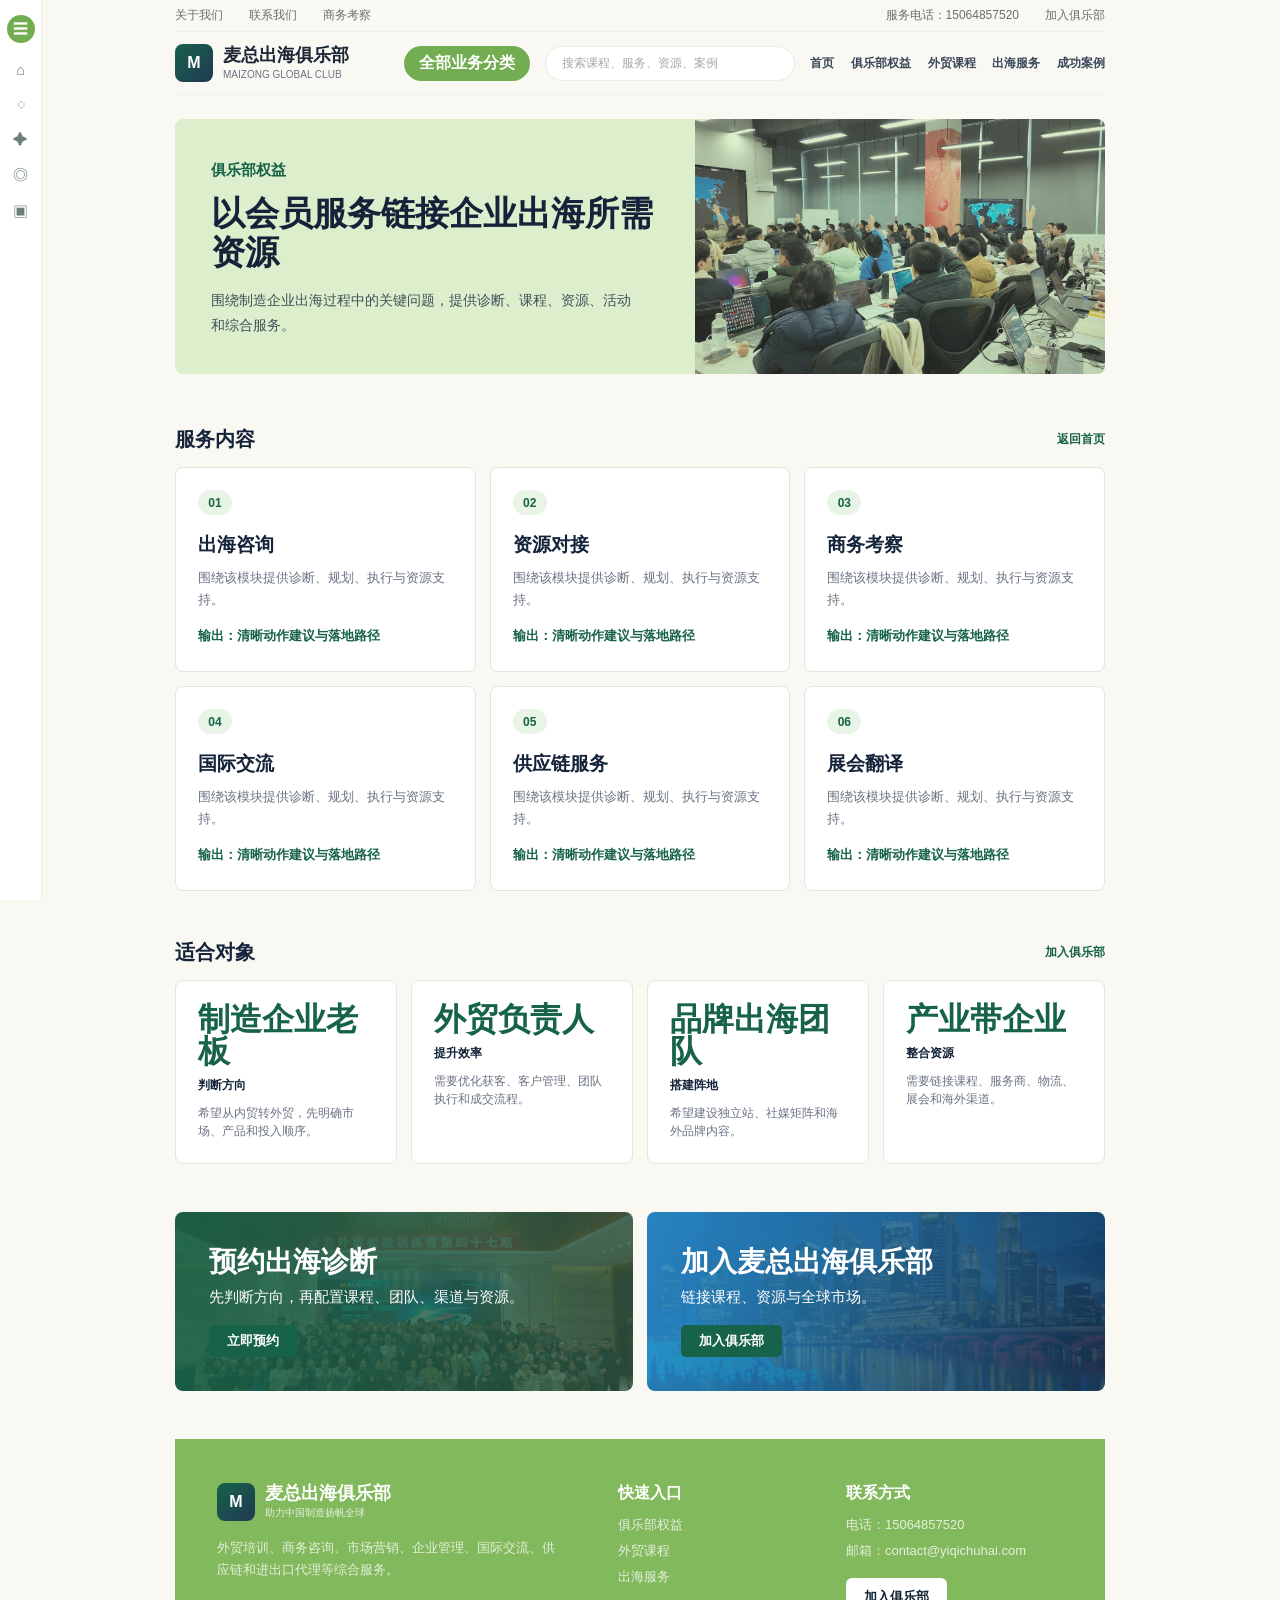
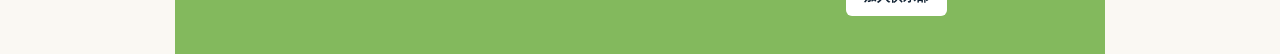
==== detail.html @ 3a433519 "Link highlighted homepage sections" ====
<!doctype html>
<html lang="zh-CN">
  <head>
    <meta charset="utf-8" />
    <meta name="viewport" content="width=device-width, initial-scale=1" />
    <title>业务详情｜麦总出海俱乐部</title>
    <link rel="stylesheet" href="mockup.css" />
  </head>
  <body>
    <aside class="side-rail" aria-hidden="true">
      <div class="menu-dot">☰</div>
      <span>⌂</span>
      <span>◌</span>
      <span>✦</span>
      <span>◎</span>
      <span>▣</span>
    </aside>

    <header class="top">
      <div class="top-line">
        <a href="detail.html?page=about">关于我们</a>
        <a href="detail.html?page=contact">联系我们</a>
        <a href="detail.html?page=business-trip">商务考察</a>
        <span class="push">服务电话：15064857520</span>
        <a href="detail.html?page=join">加入俱乐部</a>
      </div>
      <div class="nav">
        <a class="logo" href="index.html">
          <div class="logo-mark">M</div>
          <div>
            <strong>麦总出海俱乐部</strong>
            <small>MAIZONG GLOBAL CLUB</small>
          </div>
        </a>
        <a class="category-button" href="services.html">全部业务分类</a>
        <div class="search">搜索课程、服务、资源、案例</div>
        <nav>
          <a href="index.html">首页</a>
          <a href="detail.html?page=club">俱乐部权益</a>
          <a href="detail.html?page=course">外贸课程</a>
          <a href="services.html">出海服务</a>
          <a href="detail.html?page=cases">成功案例</a>
        </nav>
      </div>
    </header>

    <main>
      <section class="service-hero">
        <div>
          <p id="detail-kicker">业务详情</p>
          <h1 id="detail-title">麦总出海俱乐部服务详情</h1>
          <span id="detail-summary">围绕企业出海的课程、服务、资源和落地路径，提供可执行的一站式解决方案。</span>
        </div>
        <img id="detail-image" src="assets/web/global-data.jpg" alt="业务详情" />
      </section>

      <section class="panel service-directory">
        <div class="section-title">
          <h2>服务内容</h2>
          <a href="index.html">返回首页</a>
        </div>
        <div class="directory-grid" id="detail-grid"></div>
      </section>

      <section class="panel shelf">
        <div class="section-title">
          <h2>适合对象</h2>
          <a href="detail.html?page=join">加入俱乐部</a>
        </div>
        <div class="metrics" id="detail-audience"></div>
      </section>

      <section class="banner-pair">
        <article>
          <h2>预约出海诊断</h2>
          <p>先判断方向，再配置课程、团队、渠道与资源。</p>
          <span>立即预约</span>
        </article>
        <article>
          <h2>加入麦总出海俱乐部</h2>
          <p>链接课程、资源与全球市场。</p>
          <span>加入俱乐部</span>
        </article>
      </section>
    </main>

    <footer>
      <div class="footer-main">
        <div class="logo light">
          <div class="logo-mark">M</div>
          <div>
            <strong>麦总出海俱乐部</strong>
            <small>助力中国制造扬帆全球</small>
          </div>
        </div>
        <p>外贸培训、商务咨询、市场营销、企业管理、国际交流、供应链和进出口代理等综合服务。</p>
      </div>
      <div>
        <b>快速入口</b>
        <a href="detail.html?page=club">俱乐部权益</a>
        <a href="detail.html?page=course">外贸课程</a>
        <a href="services.html">出海服务</a>
      </div>
      <div>
        <b>联系方式</b>
        <a>电话：15064857520</a>
        <a>邮箱：contact@yiqichuhai.com</a>
        <a class="join" href="detail.html?page=join">加入俱乐部</a>
      </div>
    </footer>

    <script>
      const pageData = {
        about: {
          kicker: "关于我们",
          title: "外贸培训 + 产业服务 + 创业孵化的数字外贸综合服务平台",
          summary: "麦总领航有限公司围绕外贸培训、产业服务与创业孵化，构建培训中心、营销中心、数据中心与资源整合于一体的一站式解决方案。",
          image: "assets/web/course-group.jpg",
          items: ["平台定位：数字外贸综合服务平台", "核心使命：助力中国制造走向全球", "服务体系：课程、营销、数据、资源整合", "发展方向：打造相融共生的外贸生态圈", "能力沉淀：外贸课程与综合服务并行", "合作网络：链接制造商、创业者与产业资源"]
        },
        contact: {
          kicker: "联系我们",
          title: "预约咨询，获取出海诊断与俱乐部服务方案",
          summary: "可通过电话或邮箱联系麦总出海俱乐部，说明企业产品、目标市场和当前外贸阶段。",
          image: "assets/web/consulting.jpg",
          items: ["电话：15064857520", "邮箱：contact@yiqichuhai.com", "咨询内容：课程报名、出海诊断、资源对接", "适合对象：制造企业老板、外贸负责人", "沟通重点：产品、团队、市场、获客路径", "下一步：安排初步需求诊断"]
        },
        "business-trip": {
          kicker: "商务考察",
          title: "组织商务考察活动，链接真实业务资源",
          summary: "围绕企业出海、展会、渠道和资源对接，组织商务考察与国际交流活动。",
          image: "assets/web/city.jpg",
          items: ["考察目标市场与行业机会", "对接展会、协会与平台资源", "安排翻译与商务陪同支持", "协助企业梳理合作机会", "沉淀市场信息与客户线索", "形成后续跟进计划"]
        },
        join: {
          kicker: "加入俱乐部",
          title: "加入麦总出海俱乐部，链接课程、资源与全球市场",
          summary: "会员以服务权益为主，可获得出海诊断、课程学习、资源对接、活动参与和综合服务支持。",
          image: "assets/web/hero-training.jpg",
          items: ["出海战略诊断", "外贸课程学习", "资源与服务商对接", "商务考察与国际交流", "供应链与履约支持", "展会、翻译与营销支持"]
        },
        club: {
          kicker: "俱乐部权益",
          title: "以会员服务链接企业出海所需资源",
          summary: "围绕制造企业出海过程中的关键问题，提供诊断、课程、资源、活动和综合服务。",
          image: "assets/web/classroom.jpg",
          items: ["出海咨询", "资源对接", "商务考察", "国际交流", "供应链服务", "展会翻译"]
        },
        course: {
          kicker: "外贸课程",
          title: "从老板战略到高管陪跑的外贸实战课程",
          summary: "课程覆盖市场调研、客户定位、数字化获客、社媒平台实操、单证合规、风险防范与团队管理。",
          image: "assets/web/course-group.jpg",
          items: ["3天2夜老板战略课", "28天外贸高管陪跑课", "客户开发实操", "SEO与GEO优化", "社媒投流与运营", "外贸团队管理"]
        },
        cases: {
          kicker: "成功案例",
          title: "以课程赋能和综合服务推动企业出海落地",
          summary: "累计服务近5000家企业，举办76期线下训练营，形成课程、服务和合资公司共建的实践模型。",
          image: "assets/web/hero-training.jpg",
          items: ["76期线下训练营", "近5000家服务企业", "5家合资公司", "百校联盟产教合作", "多平台内容矩阵", "上市公司出海孵化服务"]
        },
        "boss-course": {
          kicker: "3天2夜老板课",
          title: "帮助老板快速建立外贸战略全局",
          summary: "专为制造企业决策者设计，聚焦外贸战略、市场定位、获客路径和团队搭建。",
          image: "assets/web/hero-training.jpg",
          items: ["外贸全体系建立", "市场调研与客户开发", "Google SEO与独立站", "社媒投流与获客", "外贸财税与风险", "团队搭建与KPI"]
        },
        "manager-course": {
          kicker: "28天陪跑",
          title: "高管陪跑，把外贸动作真正落到执行",
          summary: "从策略到执行的全流程实战训练，配合真实资源和管家式辅导。",
          image: "assets/web/course-group.jpg",
          items: ["124节实操课程", "85节社媒课程", "27节个人提升课", "真实账号演练", "一对一辅导", "销售训练与复盘"]
        },
        "resource-match": {
          kicker: "资源对接",
          title: "对接平台、人才、服务商与业务资源",
          summary: "帮助企业快速补齐出海所需的关键资源，降低试错成本。",
          image: "assets/web/classroom.jpg",
          items: ["平台资源", "外贸人才", "服务商链接", "展会与活动", "翻译支持", "商旅配套"]
        },
        "brand-global": {
          kicker: "品牌出海",
          title: "DTC品牌出海全案服务",
          summary: "从品牌定位到独立站运营、社媒矩阵与广告投放，形成海外品牌增长路径。",
          image: "assets/web/global-data.jpg",
          items: ["品牌定位", "视觉设计", "包装与物料", "独立站运营", "SEO优化", "社媒营销"]
        },
        "digital-acquisition": {
          kicker: "数字化获客",
          title: "用数据、独立站与平台工具建立海外获客渠道",
          summary: "围绕搜索、社媒、平台和客户数据，帮助企业建立可持续的询盘来源。",
          image: "assets/web/global-data.jpg",
          items: ["关键词库搭建", "Google主动搜索", "独立站SEO", "社媒矩阵", "海关数据", "CRM客户管理"]
        },
        "social-matrix": {
          kicker: "社媒矩阵推广",
          title: "构建Facebook、TikTok、LinkedIn等海外内容矩阵",
          summary: "通过内容发布、账号运营、广告投放和询盘承接，提升海外曝光与转化。",
          image: "assets/web/dark-world.jpg",
          items: ["账号矩阵规划", "内容选题", "短视频与图文发布", "广告投放", "询盘承接", "数据复盘"]
        },
        "warehouse-logistics": {
          kicker: "海外仓与物流",
          title: "打造稳定、高效、低成本的跨境履约体系",
          summary: "整合海运、空运、报关清关、海外仓和供应链协同资源。",
          image: "assets/web/dark-world.jpg",
          items: ["海运空运方案", "报关清关", "海外仓对接", "分拣配送", "供应链协同", "履约风险控制"]
        },
        "dtc-brand": {
          kicker: "DTC品牌出海",
          title: "从品牌定位到海外销售阵地搭建",
          summary: "适合希望从代工、内贸升级为海外自主品牌的企业。",
          image: "assets/web/city.jpg",
          items: ["品牌定位", "用户分析", "品牌故事", "VI系统", "产品包装", "宣传物料"]
        },
        "independent-social": {
          kicker: "独立站与社媒",
          title: "独立站承接流量，社媒矩阵扩大曝光",
          summary: "搭建官网、优化搜索，并通过海外社媒持续触达客户。",
          image: "assets/web/global-data.jpg",
          items: ["网站搭建", "SEO优化", "Google广告", "Facebook运营", "TikTok运营", "LinkedIn开发"]
        },
        "data-crm": {
          kicker: "数据与CRM系统",
          title: "用数据和系统提升客户开发与管理效率",
          summary: "以贸易数据、风险预警、客户分层和流程可视化支撑外贸团队管理。",
          image: "assets/web/global-data.jpg",
          items: ["贸易数据", "客户背调", "风险预警", "客户分层", "流程可视化", "定制数据报告"]
        },
        "joint-venture": {
          kicker: "合资公司共建",
          title: "与优质工厂共建厂贸一体外贸公司",
          summary: "平台提供资金、团队、体系、获客和品牌营销，企业提供产品与供应链。",
          image: "assets/web/course-group.jpg",
          items: ["共同出资", "外贸团队", "运营SOP", "获客渠道", "品牌营销", "风险共担利益共享"]
        },
        "consulting": {
          kicker: "出海咨询",
          title: "诊断企业出海现状，明确优先路径",
          summary: "围绕产品、市场、团队和资源，帮助企业找到更清晰的出海起点。",
          image: "assets/web/consulting.jpg",
          items: ["产品诊断", "市场判断", "团队配置", "渠道选择", "预算优先级", "阶段计划"]
        },
        "market-research": {
          kicker: "市场调研",
          title: "通过全球市场与客户数据支持决策",
          summary: "帮助企业判断目标国家、客户画像、竞争格局和进入机会。",
          image: "assets/web/global-data.jpg",
          items: ["市场容量", "客户画像", "竞品分析", "价格带判断", "渠道评估", "进入建议"]
        },
        "overseas-site": {
          kicker: "海外独立站",
          title: "搭建海外品牌官网与询盘承接阵地",
          summary: "从网站结构、内容、SEO到转化路径，建设企业海外线上阵地。",
          image: "assets/web/city.jpg",
          items: ["网站搭建", "页面规划", "产品内容", "SEO优化", "询盘表单", "数据分析"]
        },
        "ad-placement": {
          kicker: "广告投放",
          title: "Google与社媒广告投放，提升询盘转化",
          summary: "围绕关键词、受众、素材和落地页，建立可复盘的投放模型。",
          image: "assets/web/classroom.jpg",
          items: ["关键词规划", "广告账户", "素材测试", "落地页优化", "询盘跟进", "投放复盘"]
        },
        "import-export": {
          kicker: "进出口代理",
          title: "降低企业出海合规与流程门槛",
          summary: "提供进出口代理、财税、合规和基础流程支持。",
          image: "assets/web/course-group.jpg",
          items: ["进出口代理", "单证支持", "财税咨询", "合规流程", "物流协同", "风险提示"]
        }
      };

      const aliases = {
        "trade-course": "course",
        "seo-geo": "digital-acquisition",
        "full-process": "course",
        "customer-development": "digital-acquisition",
        "supply-chain": "warehouse-logistics",
        "translation": "business-trip",
        "international-exchange": "resource-match"
      };

      const key = new URLSearchParams(location.search).get("page") || "club";
      const data = pageData[aliases[key] || key] || pageData.club;
      document.title = `${data.kicker}｜麦总出海俱乐部`;
      document.getElementById("detail-kicker").textContent = data.kicker;
      document.getElementById("detail-title").textContent = data.title;
      document.getElementById("detail-summary").textContent = data.summary;
      document.getElementById("detail-image").src = data.image;
      document.getElementById("detail-image").alt = data.kicker;

      const grid = document.getElementById("detail-grid");
      grid.innerHTML = data.items.map((item, index) => `
        <article>
          <span>${String(index + 1).padStart(2, "0")}</span>
          <h3>${item.split("：")[0]}</h3>
          <p>${item.includes("：") ? item.split("：").slice(1).join("：") : "围绕该模块提供诊断、规划、执行与资源支持。"}</p>
          <b>输出：清晰动作建议与落地路径</b>
        </article>
      `).join("");

      const audience = document.getElementById("detail-audience");
      audience.innerHTML = [
        ["制造企业老板", "判断方向", "希望从内贸转外贸，先明确市场、产品和投入顺序。"],
        ["外贸负责人", "提升效率", "需要优化获客、客户管理、团队执行和成交流程。"],
        ["品牌出海团队", "搭建阵地", "希望建设独立站、社媒矩阵和海外品牌内容。"],
        ["产业带企业", "整合资源", "需要链接课程、服务商、物流、展会和海外渠道。"]
      ].map(item => `
        <article><strong>${item[0]}</strong><span>${item[1]}</span><p>${item[2]}</p></article>
      `).join("");
    </script>
  </body>
</html>
---- mockup.css ----
:root {
  --green: #73ad51;
  --deep: #176349;
  --navy: #142339;
  --text: #1c2635;
  --muted: #6b7483;
  --paper: #faf8f3;
  --line: #dfe8dc;
  --white: #fff;
  --gold: #d7a345;
  --blue: #45a8d9;
}

* {
  box-sizing: border-box;
}

body {
  margin: 0;
  color: var(--text);
  background: var(--paper);
  font-family: "Microsoft YaHei", "PingFang SC", Arial, sans-serif;
}

a {
  color: inherit;
  text-decoration: none;
}

.side-rail {
  position: fixed;
  left: 0;
  top: 0;
  width: 42px;
  height: 100vh;
  display: flex;
  flex-direction: column;
  align-items: center;
  gap: 18px;
  padding-top: 15px;
  color: #6b7f75;
  background: #fff;
  border-right: 1px solid #e9eee7;
  font-size: 15px;
  z-index: 5;
}

.menu-dot {
  display: grid;
  width: 28px;
  height: 28px;
  place-items: center;
  color: #fff;
  background: var(--green);
  border-radius: 50%;
  font-size: 15px;
}

.top,
main,
footer {
  width: 930px;
  margin: 0 auto;
}

.top-line {
  display: flex;
  gap: 26px;
  align-items: center;
  height: 31px;
  color: #66706f;
  font-size: 12px;
}

.top-line .push {
  margin-left: auto;
}

.nav {
  display: grid;
  grid-template-columns: 214px 126px 250px 1fr;
  gap: 15px;
  align-items: center;
  height: 64px;
  border-top: 1px solid #edf1eb;
  border-bottom: 1px solid #edf1eb;
}

.logo {
  display: flex;
  align-items: center;
  gap: 10px;
}

.logo-mark {
  display: grid;
  width: 38px;
  height: 38px;
  place-items: center;
  color: #fff;
  background: linear-gradient(135deg, var(--deep), #203854);
  border-radius: 8px;
  font-weight: 800;
}

.logo strong,
.logo small,
footer a,
footer b {
  display: block;
}

.logo strong {
  font-size: 18px;
  line-height: 1.08;
}

.logo small {
  margin-top: 3px;
  color: var(--muted);
  font-size: 10px;
}

.nav button,
.category-button {
  height: 35px;
  display: inline-flex;
  align-items: center;
  justify-content: center;
  border: 0;
  border-radius: 18px;
  color: #fff;
  background: var(--green);
  font-weight: 700;
  text-decoration: none;
}

.search {
  height: 35px;
  display: flex;
  align-items: center;
  padding: 0 16px;
  color: #a2a8ad;
  background: #fff;
  border: 1px solid #e7ece5;
  border-radius: 18px;
  font-size: 12px;
}

.nav nav {
  display: flex;
  justify-content: space-between;
  color: #394759;
  font-size: 12px;
  font-weight: 700;
}

.promo-row {
  display: grid;
  grid-template-columns: repeat(4, 1fr);
  gap: 16px;
  height: 88px;
  align-items: center;
}

.promo-row div,
.promo-row a {
  min-height: 58px;
  display: grid;
  align-content: center;
  padding-left: 70px;
  background: #fff;
  border-radius: 8px;
  box-shadow: 0 10px 26px rgba(20, 35, 57, 0.05);
  position: relative;
}

.promo-row div::before,
.promo-row a::before {
  content: "";
  position: absolute;
  left: 18px;
  top: 12px;
  width: 38px;
  height: 38px;
  border-radius: 50%;
  background: var(--green);
  opacity: 0.18;
}

.promo-row b,
.promo-row span {
  display: block;
}

.promo-row b {
  color: var(--navy);
  font-size: 13px;
}

.promo-row span {
  color: var(--muted);
  font-size: 11px;
}

.hero-grid {
  display: grid;
  grid-template-columns: 1.62fr 0.72fr 0.72fr;
  gap: 12px;
  height: 235px;
}

.hero-main,
.hero-small {
  overflow: hidden;
  border-radius: 8px;
  position: relative;
}

.hero-main {
  display: grid;
  grid-template-columns: 1fr 0.86fr;
  background: #dceecb;
}

.hero-main div {
  padding: 35px 0 0 34px;
  z-index: 1;
}

.hero-main p {
  margin: 0 0 14px;
  color: var(--deep);
  font-size: 15px;
  font-weight: 800;
}

.hero-main h1 {
  margin: 0;
  color: var(--navy);
  font-size: 38px;
  line-height: 1.08;
}

.hero-main span {
  display: block;
  margin-top: 14px;
  color: #41515a;
  font-size: 14px;
}

.hero-main a,
.hero-small a,
.banner-pair span,
.banner-pair a {
  display: inline-flex;
  align-items: center;
  justify-content: center;
  width: fit-content;
  min-height: 32px;
  margin-top: 18px;
  padding: 0 18px;
  color: #fff;
  background: var(--deep);
  border-radius: 5px;
  font-size: 13px;
  font-weight: 800;
}

.hero-main img {
  width: 100%;
  height: 100%;
  object-fit: cover;
  mix-blend-mode: multiply;
  opacity: 0.85;
}

.hero-small {
  padding: 28px 24px;
  color: #fff;
}

.hero-small span {
  font-size: 12px;
  font-weight: 800;
}

.hero-small h2 {
  margin: 15px 0 0;
  font-size: 24px;
  line-height: 1.2;
}

.hero-small.blue {
  background: linear-gradient(145deg, rgba(49, 139, 196, 0.88), rgba(26, 68, 112, 0.9)), url("assets/web/classroom.jpg") center / cover;
}

.hero-small.gold {
  background: linear-gradient(145deg, rgba(215, 163, 69, 0.9), rgba(96, 65, 25, 0.86)), url("assets/web/consulting.jpg") center / cover;
}

.benefit-strip {
  display: grid;
  grid-template-columns: repeat(5, 1fr);
  margin: 18px 0 52px;
  border: 1px solid var(--line);
  border-radius: 6px;
  overflow: hidden;
  background: #fff;
}

.benefit-strip span,
.benefit-strip a {
  display: grid;
  place-items: center;
  height: 34px;
  color: #435067;
  border-right: 1px solid var(--line);
  font-size: 12px;
  font-weight: 700;
}

.benefit-strip span:last-child,
.benefit-strip a:last-child {
  border-right: 0;
}

.panel {
  margin-bottom: 48px;
}

.section-title {
  display: flex;
  align-items: center;
  justify-content: space-between;
  margin-bottom: 14px;
}

.section-title h2 {
  margin: 0;
  color: var(--navy);
  font-size: 20px;
}

.section-title a {
  color: var(--deep);
  font-size: 12px;
  font-weight: 800;
}

.category-list {
  display: grid;
  grid-template-columns: repeat(6, 1fr);
  gap: 12px;
  padding: 12px;
  background: #fff;
  border: 1px solid var(--line);
  border-radius: 8px;
}

.category-list article {
  min-height: 116px;
  background: #fbfcfa;
  border-radius: 6px;
}

.category-list article > a {
  display: block;
  min-height: 116px;
  padding: 15px;
}

.category-list b,
.cards b {
  display: block;
  color: var(--navy);
  font-size: 15px;
  line-height: 1.28;
}

.category-list p,
.cards p,
.cards span,
.metrics p,
.metrics span {
  margin: 9px 0 0;
  color: var(--muted);
  font-size: 12px;
  line-height: 1.55;
}

.cards.six {
  display: grid;
  grid-template-columns: repeat(6, 1fr);
  gap: 12px;
}

.cards article {
  min-height: 236px;
  background: #fff;
  border: 1px solid #e9eee6;
  border-radius: 8px;
}

.cards article > a {
  display: block;
  min-height: 236px;
  padding: 12px;
}

.cards img {
  width: 100%;
  height: 92px;
  margin-bottom: 12px;
  border-radius: 6px;
  object-fit: cover;
}

.cards span {
  display: block;
  color: var(--deep);
  font-weight: 800;
}

.banner-pair {
  display: grid;
  grid-template-columns: 1fr 1fr;
  gap: 14px;
  margin: 0 0 48px;
}

.banner-pair article {
  min-height: 160px;
  padding: 34px;
  border-radius: 8px;
  color: #fff;
  overflow: hidden;
}

.banner-pair article:first-child {
  background: linear-gradient(105deg, rgba(23, 99, 73, 0.92), rgba(46, 87, 67, 0.78)), url("assets/web/course-group.jpg") center / cover;
}

.banner-pair article:last-child {
  background: linear-gradient(105deg, rgba(42, 142, 201, 0.9), rgba(17, 52, 82, 0.86)), url("assets/web/city.jpg") center / cover;
}

.banner-pair h2 {
  margin: 0;
  font-size: 28px;
  line-height: 1.16;
}

.banner-pair p {
  margin: 10px 0 0;
  font-size: 15px;
}

.metrics {
  display: grid;
  grid-template-columns: repeat(4, 1fr);
  gap: 14px;
}

.metrics article {
  min-height: 156px;
  padding: 22px;
  background: #fff;
  border: 1px solid var(--line);
  border-radius: 8px;
}

.metrics strong {
  display: block;
  color: var(--deep);
  font-size: 32px;
  line-height: 1;
}

.metrics span {
  display: block;
  color: var(--navy);
  font-weight: 800;
}

.about-block {
  display: grid;
  grid-template-columns: 1.1fr 0.9fr;
  gap: 24px;
  margin-bottom: 50px;
  padding: 30px;
  background: #fff;
  border: 1px solid var(--line);
  border-radius: 8px;
}

.about-block h2 {
  margin: 0 0 14px;
  color: var(--deep);
  font-size: 22px;
}

.about-block p {
  margin: 0 0 12px;
  color: #596575;
  font-size: 14px;
  line-height: 1.82;
}

.steps {
  display: grid;
  gap: 10px;
}

.steps span {
  display: flex;
  align-items: center;
  min-height: 48px;
  padding: 0 18px;
  color: var(--navy);
  background: #eef7ee;
  border-radius: 7px;
  font-weight: 800;
}

.service-hero {
  display: grid;
  grid-template-columns: 1.1fr 0.9fr;
  gap: 18px;
  min-height: 255px;
  margin: 24px 0 52px;
  overflow: hidden;
  background: #dceecb;
  border-radius: 8px;
}

.service-hero div {
  padding: 42px 0 0 36px;
}

.service-hero p {
  margin: 0 0 14px;
  color: var(--deep);
  font-size: 15px;
  font-weight: 800;
}

.service-hero h1 {
  margin: 0;
  color: var(--navy);
  font-size: 34px;
  line-height: 1.15;
}

.service-hero span {
  display: block;
  max-width: 420px;
  margin-top: 16px;
  color: #41515a;
  font-size: 14px;
  line-height: 1.8;
}

.service-hero img {
  width: 100%;
  height: 100%;
  object-fit: cover;
  mix-blend-mode: multiply;
  opacity: 0.88;
}

.directory-grid {
  display: grid;
  grid-template-columns: repeat(3, 1fr);
  gap: 14px;
}

.directory-grid article {
  min-height: 205px;
  padding: 22px;
  background: #fff;
  border: 1px solid var(--line);
  border-radius: 8px;
}

.directory-grid span {
  display: inline-flex;
  align-items: center;
  justify-content: center;
  width: 34px;
  height: 25px;
  color: var(--deep);
  background: #e8f5e6;
  border-radius: 16px;
  font-size: 12px;
  font-weight: 800;
}

.directory-grid h3 {
  margin: 18px 0 10px;
  color: var(--navy);
  font-size: 19px;
  line-height: 1.28;
}

.directory-grid p {
  margin: 0;
  color: var(--muted);
  font-size: 13px;
  line-height: 1.7;
}

.directory-grid b {
  display: block;
  margin-top: 14px;
  color: var(--deep);
  font-size: 13px;
  line-height: 1.5;
}

footer {
  display: grid;
  grid-template-columns: 1.6fr 0.8fr 1fr;
  gap: 54px;
  padding: 44px 42px 38px;
  color: rgba(255, 255, 255, 0.78);
  background: #83b95d;
}

footer .logo strong,
footer b {
  color: #fff;
}

footer .logo small,
footer p,
footer a {
  color: rgba(255, 255, 255, 0.78);
}

footer p {
  margin: 16px 0 0;
  font-size: 13px;
  line-height: 1.7;
}

footer b {
  margin-bottom: 12px;
}

footer a {
  margin-top: 8px;
  font-size: 13px;
}

footer .join {
  width: fit-content;
  margin-top: 18px;
  padding: 10px 18px;
  color: #123;
  background: #fff;
  border-radius: 6px;
  font-weight: 800;
}
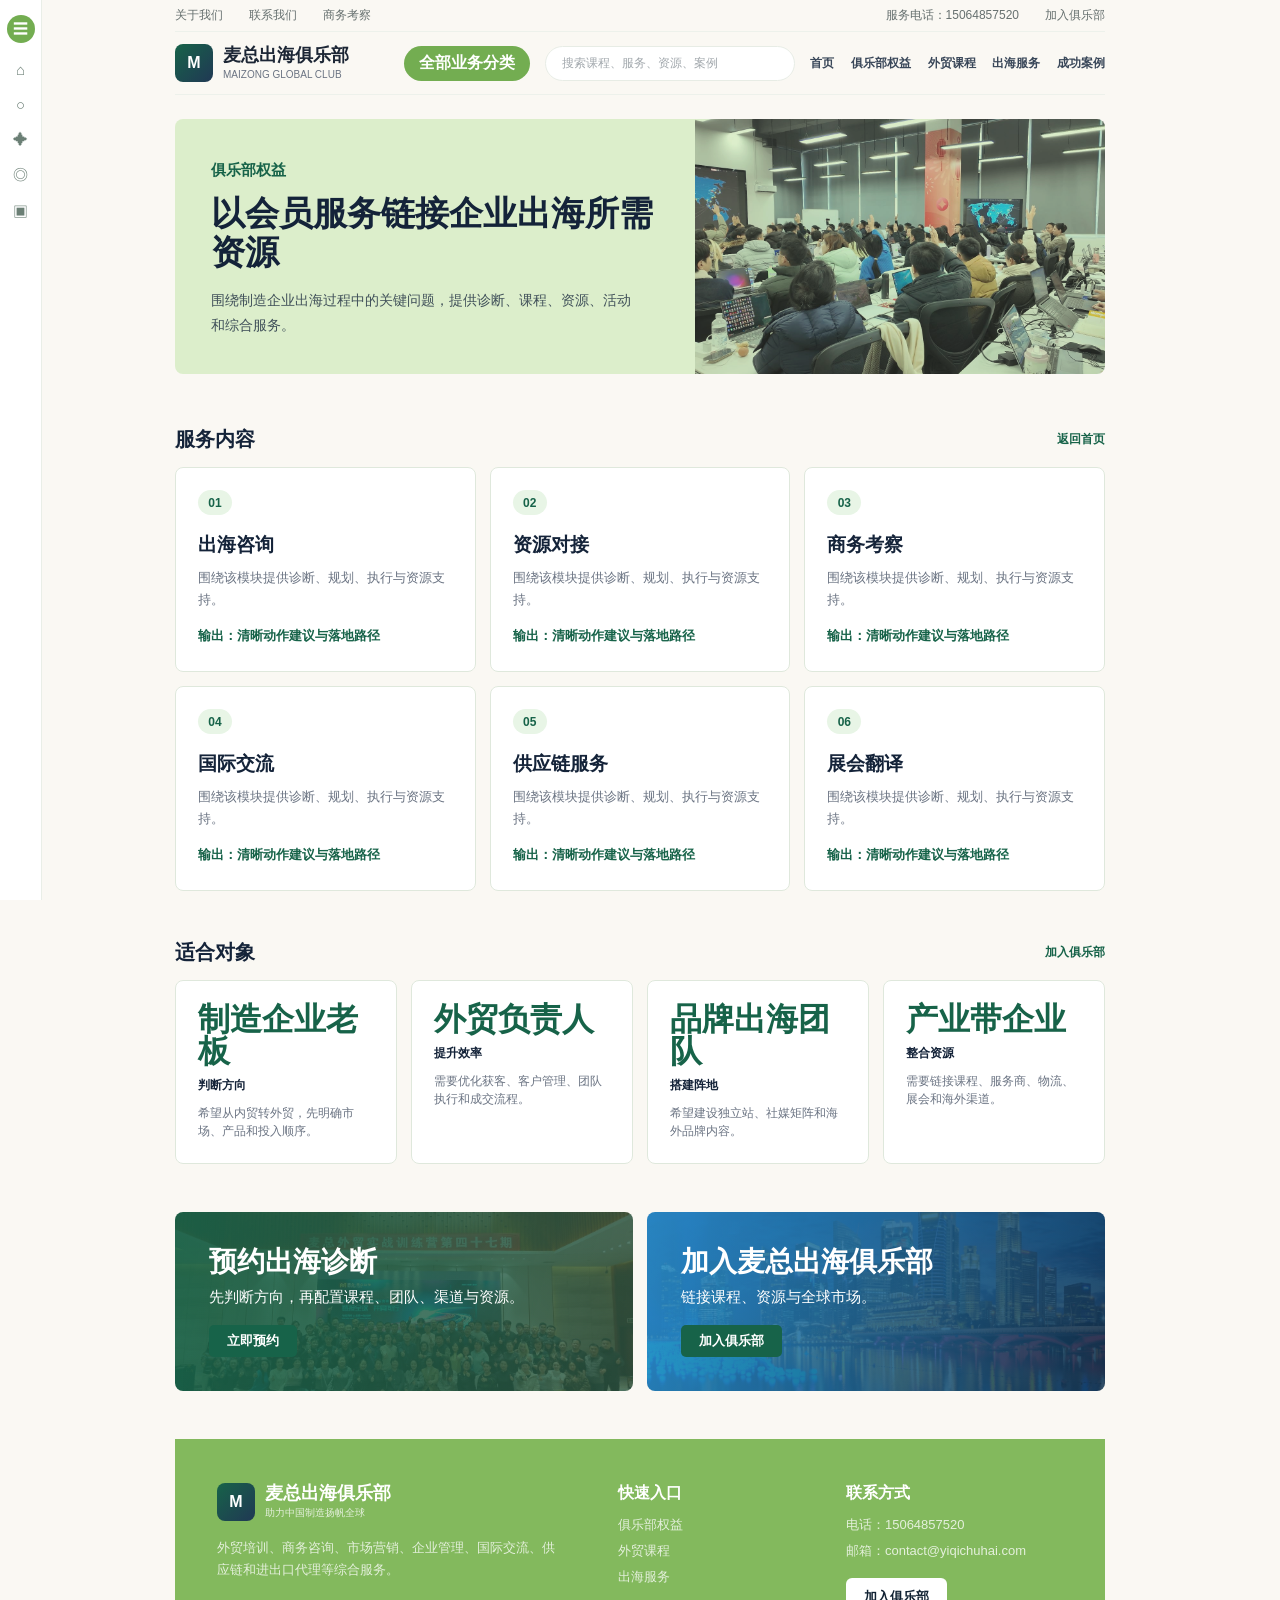
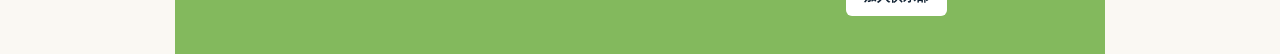
==== commit da3ac81a: "Add dedicated course detail pages" ====
--- a/detail.html
+++ b/detail.html
@@ -10,7 +10,7 @@
     <aside class="side-rail" aria-hidden="true">
       <div class="menu-dot">☰</div>
       <span>⌂</span>
-      <span>◌</span>
+      <span>○</span>
       <span>✦</span>
       <span>◎</span>
       <span>▣</span>
@@ -45,43 +45,7 @@
     </header>
 
     <main>
-      <section class="service-hero">
-        <div>
-          <p id="detail-kicker">业务详情</p>
-          <h1 id="detail-title">麦总出海俱乐部服务详情</h1>
-          <span id="detail-summary">围绕企业出海的课程、服务、资源和落地路径，提供可执行的一站式解决方案。</span>
-        </div>
-        <img id="detail-image" src="assets/web/global-data.jpg" alt="业务详情" />
-      </section>
-
-      <section class="panel service-directory">
-        <div class="section-title">
-          <h2>服务内容</h2>
-          <a href="index.html">返回首页</a>
-        </div>
-        <div class="directory-grid" id="detail-grid"></div>
-      </section>
-
-      <section class="panel shelf">
-        <div class="section-title">
-          <h2>适合对象</h2>
-          <a href="detail.html?page=join">加入俱乐部</a>
-        </div>
-        <div class="metrics" id="detail-audience"></div>
-      </section>
-
-      <section class="banner-pair">
-        <article>
-          <h2>预约出海诊断</h2>
-          <p>先判断方向，再配置课程、团队、渠道与资源。</p>
-          <span>立即预约</span>
-        </article>
-        <article>
-          <h2>加入麦总出海俱乐部</h2>
-          <p>链接课程、资源与全球市场。</p>
-          <span>加入俱乐部</span>
-        </article>
-      </section>
+      <div id="detail-root"></div>
     </main>
 
     <footer>
@@ -125,6 +89,34 @@
           image: "assets/web/consulting.jpg",
           items: ["电话：15064857520", "邮箱：contact@yiqichuhai.com", "咨询内容：课程报名、出海诊断、资源对接", "适合对象：制造企业老板、外贸负责人", "沟通重点：产品、团队、市场、获客路径", "下一步：安排初步需求诊断"]
         },
+        join: {
+          kicker: "加入俱乐部",
+          title: "加入麦总出海俱乐部，链接课程、资源与全球市场",
+          summary: "会员以服务权益为主，可获得出海诊断、课程学习、资源对接、活动参与和综合服务支持。",
+          image: "assets/web/hero-training.jpg",
+          items: ["出海战略诊断", "外贸课程学习", "资源与服务商对接", "商务考察与国际交流", "供应链与履约支持", "展会、翻译与营销支持"]
+        },
+        club: {
+          kicker: "俱乐部权益",
+          title: "以会员服务链接企业出海所需资源",
+          summary: "围绕制造企业出海过程中的关键问题，提供诊断、课程、资源、活动和综合服务。",
+          image: "assets/web/classroom.jpg",
+          items: ["出海咨询", "资源对接", "商务考察", "国际交流", "供应链服务", "展会翻译"]
+        },
+        course: {
+          kicker: "外贸课程",
+          title: "从老板战略到高管陪跑的外贸实战课程",
+          summary: "课程覆盖市场调研、客户定位、数字化获客、社媒平台实操、单证合规、风险防范与团队管理。",
+          image: "assets/web/course-group.jpg",
+          items: ["3天2夜老板战略课", "28天外贸高管陪跑课", "客户开发实操", "SEO与GEO优化", "社媒投流与运营", "外贸团队管理"]
+        },
+        cases: {
+          kicker: "成功案例",
+          title: "以课程赋能和综合服务推动企业出海落地",
+          summary: "累计服务近5000家企业，举办76期线下训练营，形成课程、服务和合资公司共建的实践模型。",
+          image: "assets/web/hero-training.jpg",
+          items: ["76期线下训练营", "近5000家服务企业", "5家合资公司", "百校联盟产教合作", "多平台内容矩阵", "上市公司出海孵化服务"]
+        },
         "business-trip": {
           kicker: "商务考察",
           title: "组织商务考察活动，链接真实业务资源",
@@ -132,48 +124,6 @@
           image: "assets/web/city.jpg",
           items: ["考察目标市场与行业机会", "对接展会、协会与平台资源", "安排翻译与商务陪同支持", "协助企业梳理合作机会", "沉淀市场信息与客户线索", "形成后续跟进计划"]
         },
-        join: {
-          kicker: "加入俱乐部",
-          title: "加入麦总出海俱乐部，链接课程、资源与全球市场",
-          summary: "会员以服务权益为主，可获得出海诊断、课程学习、资源对接、活动参与和综合服务支持。",
-          image: "assets/web/hero-training.jpg",
-          items: ["出海战略诊断", "外贸课程学习", "资源与服务商对接", "商务考察与国际交流", "供应链与履约支持", "展会、翻译与营销支持"]
-        },
-        club: {
-          kicker: "俱乐部权益",
-          title: "以会员服务链接企业出海所需资源",
-          summary: "围绕制造企业出海过程中的关键问题，提供诊断、课程、资源、活动和综合服务。",
-          image: "assets/web/classroom.jpg",
-          items: ["出海咨询", "资源对接", "商务考察", "国际交流", "供应链服务", "展会翻译"]
-        },
-        course: {
-          kicker: "外贸课程",
-          title: "从老板战略到高管陪跑的外贸实战课程",
-          summary: "课程覆盖市场调研、客户定位、数字化获客、社媒平台实操、单证合规、风险防范与团队管理。",
-          image: "assets/web/course-group.jpg",
-          items: ["3天2夜老板战略课", "28天外贸高管陪跑课", "客户开发实操", "SEO与GEO优化", "社媒投流与运营", "外贸团队管理"]
-        },
-        cases: {
-          kicker: "成功案例",
-          title: "以课程赋能和综合服务推动企业出海落地",
-          summary: "累计服务近5000家企业，举办76期线下训练营，形成课程、服务和合资公司共建的实践模型。",
-          image: "assets/web/hero-training.jpg",
-          items: ["76期线下训练营", "近5000家服务企业", "5家合资公司", "百校联盟产教合作", "多平台内容矩阵", "上市公司出海孵化服务"]
-        },
-        "boss-course": {
-          kicker: "3天2夜老板课",
-          title: "帮助老板快速建立外贸战略全局",
-          summary: "专为制造企业决策者设计，聚焦外贸战略、市场定位、获客路径和团队搭建。",
-          image: "assets/web/hero-training.jpg",
-          items: ["外贸全体系建立", "市场调研与客户开发", "Google SEO与独立站", "社媒投流与获客", "外贸财税与风险", "团队搭建与KPI"]
-        },
-        "manager-course": {
-          kicker: "28天陪跑",
-          title: "高管陪跑，把外贸动作真正落到执行",
-          summary: "从策略到执行的全流程实战训练，配合真实资源和管家式辅导。",
-          image: "assets/web/course-group.jpg",
-          items: ["124节实操课程", "85节社媒课程", "27节个人提升课", "真实账号演练", "一对一辅导", "销售训练与复盘"]
-        },
         "resource-match": {
           kicker: "资源对接",
           title: "对接平台、人才、服务商与业务资源",
@@ -237,7 +187,7 @@
           image: "assets/web/course-group.jpg",
           items: ["共同出资", "外贸团队", "运营SOP", "获客渠道", "品牌营销", "风险共担利益共享"]
         },
-        "consulting": {
+        consulting: {
           kicker: "出海咨询",
           title: "诊断企业出海现状，明确优先路径",
           summary: "围绕产品、市场、团队和资源，帮助企业找到更清晰的出海起点。",
@@ -271,6 +221,101 @@
           summary: "提供进出口代理、财税、合规和基础流程支持。",
           image: "assets/web/course-group.jpg",
           items: ["进出口代理", "单证支持", "财税咨询", "合规流程", "物流协同", "风险提示"]
+        }
+      };
+
+      const coursePages = {
+        "boss-course": {
+          theme: "green",
+          kicker: "3天2夜老板战略课",
+          title: "3天建立外贸战略、获客路径与团队落地方案",
+          summary: "专为制造企业老板设计，围绕外贸全体系、数字化获客、财税合规和团队管理，帮助企业完成从认知到行动的外贸起步规划。",
+          image: "assets/web/hero-training.jpg",
+          primaryAction: "预约课程",
+          stagesTitle: "三天课程安排",
+          stages: [
+            {
+              tag: "第一天 4月10日",
+              title: "外贸全体系建立",
+              blocks: [
+                ["上午 9:00-13:00", "外贸快速入门、内贸转外贸思维导入；工贸一体与纯贸易公司优劣分析；国外海关数据与海关数据实操；报关和物流；结算与单证交付。"],
+                ["下午 14:00-18:00", "市场调研与客户开发；处理询盘与报价策略；合同签订中的注意事项；行业及客户背调方法详解。"],
+                ["晚上 19:00-22:00", "关键词获取与关键词库建立；VPN科学上网；外贸实用软件、主流翻译软件安装。"]
+              ]
+            },
+            {
+              tag: "第二天 4月11日",
+              title: "数字化获客与社媒实操",
+              blocks: [
+                ["上午 9:00-12:00", "公司官网搭建步骤与注意事项；关键词SEO；SEO对获客的重要性；GEO生成式引擎优化对新外贸的影响；领英与Facebook设置；ChatGPT注册使用。"],
+                ["下午 13:00-18:00", "2025全球线上采购趋势报告；平台与独立站对比；独立站常见坑及避坑指南；重新认识谷歌广告；关键词库搭建实操；Yandex俄罗斯搜索流量补充；社媒投流与Facebook、LinkedIn操作。"],
+                ["晚上 19:00-21:00", "各大外贸获客平台实操；Google主动搜索；海关数据；各类平台自动提取客户信息插件安装。"]
+              ]
+            },
+            {
+              tag: "第三天 4月12日",
+              title: "团队管理与落地计划",
+              blocks: [
+                ["上午 8:30-11:45", "TikTok全球市场分析；TikTok B端询盘获取方法；TikTok专用软件安装及基础设置；爆款案例分析与快速涨粉秘诀；外贸企业监管部门；进出口退税；外贸财税基础；境外公司开户及财税合规。"],
+                ["下午 13:00-17:30", "货代与贸易公司/工厂沟通细节；外贸人员招聘及KPI制定；外贸业务人员工作安排；从1个人到小团队的搭建逻辑；外贸营销素材准备及0-1起步计划；课程总结。"]
+              ]
+            }
+          ],
+          gains: ["建立外贸战略地图", "掌握海关数据与客户背调", "理解独立站 / SEO / Google广告获客", "明确招聘、KPI与团队管理方式", "形成企业外贸0-1起步计划", "知道财税、货代、合规关键节点"],
+          audience: ["制造企业老板", "内贸转外贸企业", "想搭建自营外贸团队的工厂", "需要明确海外获客路径的决策者"],
+          ctaTitle: "预约3天2夜老板战略课",
+          ctaText: "先搭建老板的外贸战略认知，再确定产品、市场、渠道、团队和投入节奏。"
+        },
+        "manager-course": {
+          theme: "blue",
+          kicker: "28天外贸高管陪跑课",
+          title: "28天任务制陪跑，把外贸动作真正执行到位",
+          summary: "面向外贸负责人和核心执行团队，用阶段任务、真实账号、工具配置、老师反馈和复盘机制，把老板战略拆成每天可执行的外贸动作。",
+          image: "assets/web/course-group.jpg",
+          primaryAction: "了解陪跑课",
+          stagesTitle: "28天陪跑路径",
+          stages: [
+            {
+              tag: "第1阶段",
+              title: "基础搭建与定位",
+              blocks: [
+                ["方向梳理", "外贸认知、企业产品定位、目标市场判断、客户画像梳理。"],
+                ["环境搭建", "账号、工具、邮箱、社媒基础环境搭建。"],
+                ["任务确认", "产品资料、卖点表达、团队分工与任务节奏确认。"]
+              ]
+            },
+            {
+              tag: "第2阶段",
+              title: "获客渠道实操",
+              blocks: [
+                ["搜索获客", "Google搜索、海关数据、关键词库、独立站SEO/GEO路径。"],
+                ["社媒获客", "Facebook、LinkedIn、TikTok等主流社媒获客动作。"],
+                ["工具配置", "AI工具、插件、翻译工具和客户信息提取工具配置。"]
+              ]
+            },
+            {
+              tag: "第3阶段",
+              title: "询盘成交训练",
+              blocks: [
+                ["线索处理", "询盘识别、客户背调、报价策略、邮件与话术训练。"],
+                ["成交节点", "样品、合同、付款、物流、单证、风险节点处理。"],
+                ["客户管理", "CRM客户分层、跟进节奏、成交复盘和线索沉淀。"]
+              ]
+            },
+            {
+              tag: "第4阶段",
+              title: "团队管理与复盘",
+              blocks: [
+                ["管理机制", "销售SOP、岗位职责、KPI、日报周报与会议机制。"],
+                ["团队协同", "外贸负责人管理动作、团队协同和执行检查。"],
+                ["成果复盘", "阶段成果复盘，形成企业自己的外贸执行手册。"]
+              ]
+            }
+          ],
+          gains: ["真实账号完成配置", "形成获客渠道动作表", "完成客户开发素材", "建立询盘跟进机制", "沉淀销售SOP", "形成团队管理复盘机制"],
+          audience: ["外贸负责人、销售主管、运营负责人", "老板已定方向但团队执行不稳定的企业", "需要建立获客到成交SOP的团队", "希望集中提升实操能力的企业"],
+          ctaTitle: "预约28天高管陪跑课",
+          ctaText: "让负责人和执行团队在真实任务中完成获客、跟进、成交和管理动作。"
         }
       };
 
@@ -285,33 +330,149 @@
       };
 
       const key = new URLSearchParams(location.search).get("page") || "club";
-      const data = pageData[aliases[key] || key] || pageData.club;
-      document.title = `${data.kicker}｜麦总出海俱乐部`;
-      document.getElementById("detail-kicker").textContent = data.kicker;
-      document.getElementById("detail-title").textContent = data.title;
-      document.getElementById("detail-summary").textContent = data.summary;
-      document.getElementById("detail-image").src = data.image;
-      document.getElementById("detail-image").alt = data.kicker;
-
-      const grid = document.getElementById("detail-grid");
-      grid.innerHTML = data.items.map((item, index) => `
-        <article>
-          <span>${String(index + 1).padStart(2, "0")}</span>
-          <h3>${item.split("：")[0]}</h3>
-          <p>${item.includes("：") ? item.split("：").slice(1).join("：") : "围绕该模块提供诊断、规划、执行与资源支持。"}</p>
-          <b>输出：清晰动作建议与落地路径</b>
-        </article>
-      `).join("");
-
-      const audience = document.getElementById("detail-audience");
-      audience.innerHTML = [
-        ["制造企业老板", "判断方向", "希望从内贸转外贸，先明确市场、产品和投入顺序。"],
-        ["外贸负责人", "提升效率", "需要优化获客、客户管理、团队执行和成交流程。"],
-        ["品牌出海团队", "搭建阵地", "希望建设独立站、社媒矩阵和海外品牌内容。"],
-        ["产业带企业", "整合资源", "需要链接课程、服务商、物流、展会和海外渠道。"]
-      ].map(item => `
-        <article><strong>${item[0]}</strong><span>${item[1]}</span><p>${item[2]}</p></article>
-      `).join("");
+      const root = document.getElementById("detail-root");
+
+      function renderCourse(data) {
+        document.title = `${data.kicker}｜麦总出海俱乐部`;
+        root.innerHTML = `
+          <section class="course-hero ${data.theme}">
+            <div>
+              <p>${data.kicker}</p>
+              <h1>${data.title}</h1>
+              <span>${data.summary}</span>
+              <div class="course-actions">
+                <a href="detail.html?page=contact">${data.primaryAction}</a>
+                <a class="ghost" href="detail.html?page=join">加入俱乐部</a>
+              </div>
+            </div>
+            <img src="${data.image}" alt="${data.kicker}" />
+          </section>
+
+          <section class="panel course-section">
+            <div class="section-title">
+              <h2>${data.stagesTitle}</h2>
+              <a href="detail.html?page=contact">预约咨询</a>
+            </div>
+            <div class="course-timeline">
+              ${data.stages.map(stage => `
+                <article>
+                  <div class="course-stage-head">
+                    <span>${stage.tag}</span>
+                    <h3>${stage.title}</h3>
+                  </div>
+                  <div class="course-blocks">
+                    ${stage.blocks.map(block => `
+                      <div>
+                        <b>${block[0]}</b>
+                        <p>${block[1]}</p>
+                      </div>
+                    `).join("")}
+                  </div>
+                </article>
+              `).join("")}
+            </div>
+          </section>
+
+          <section class="panel course-section">
+            <div class="section-title">
+              <h2>学完获得</h2>
+              <a href="detail.html?page=join">加入俱乐部</a>
+            </div>
+            <div class="course-gains">
+              ${data.gains.map(item => `<article><span></span><b>${item}</b></article>`).join("")}
+            </div>
+          </section>
+
+          <section class="panel course-section">
+            <div class="section-title">
+              <h2>适合对象</h2>
+              <a href="detail.html?page=course">返回课程</a>
+            </div>
+            <div class="course-audience">
+              ${data.audience.map((item, index) => `
+                <article>
+                  <strong>${String(index + 1).padStart(2, "0")}</strong>
+                  <p>${item}</p>
+                </article>
+              `).join("")}
+            </div>
+          </section>
+
+          <section class="course-cta ${data.theme}">
+            <h2>${data.ctaTitle}</h2>
+            <p>${data.ctaText}</p>
+            <div>
+              <a href="detail.html?page=contact">预约咨询</a>
+              <a href="detail.html?page=join">加入俱乐部</a>
+            </div>
+          </section>
+        `;
+      }
+
+      function renderGeneric(data) {
+        document.title = `${data.kicker}｜麦总出海俱乐部`;
+        root.innerHTML = `
+          <section class="service-hero">
+            <div>
+              <p>${data.kicker}</p>
+              <h1>${data.title}</h1>
+              <span>${data.summary}</span>
+            </div>
+            <img src="${data.image}" alt="${data.kicker}" />
+          </section>
+
+          <section class="panel service-directory">
+            <div class="section-title">
+              <h2>服务内容</h2>
+              <a href="index.html">返回首页</a>
+            </div>
+            <div class="directory-grid">
+              ${data.items.map((item, index) => `
+                <article>
+                  <span>${String(index + 1).padStart(2, "0")}</span>
+                  <h3>${item.split("：")[0]}</h3>
+                  <p>${item.includes("：") ? item.split("：").slice(1).join("：") : "围绕该模块提供诊断、规划、执行与资源支持。"}</p>
+                  <b>输出：清晰动作建议与落地路径</b>
+                </article>
+              `).join("")}
+            </div>
+          </section>
+
+          <section class="panel shelf">
+            <div class="section-title">
+              <h2>适合对象</h2>
+              <a href="detail.html?page=join">加入俱乐部</a>
+            </div>
+            <div class="metrics">
+              ${[
+                ["制造企业老板", "判断方向", "希望从内贸转外贸，先明确市场、产品和投入顺序。"],
+                ["外贸负责人", "提升效率", "需要优化获客、客户管理、团队执行和成交流程。"],
+                ["品牌出海团队", "搭建阵地", "希望建设独立站、社媒矩阵和海外品牌内容。"],
+                ["产业带企业", "整合资源", "需要链接课程、服务商、物流、展会和海外渠道。"]
+              ].map(item => `<article><strong>${item[0]}</strong><span>${item[1]}</span><p>${item[2]}</p></article>`).join("")}
+            </div>
+          </section>
+
+          <section class="banner-pair">
+            <article>
+              <h2>预约出海诊断</h2>
+              <p>先判断方向，再配置课程、团队、渠道与资源。</p>
+              <span>立即预约</span>
+            </article>
+            <article>
+              <h2>加入麦总出海俱乐部</h2>
+              <p>链接课程、资源与全球市场。</p>
+              <span>加入俱乐部</span>
+            </article>
+          </section>
+        `;
+      }
+
+      if (coursePages[key]) {
+        renderCourse(coursePages[key]);
+      } else {
+        renderGeneric(pageData[aliases[key] || key] || pageData.club);
+      }
     </script>
   </body>
 </html>
--- a/mockup.css
+++ b/mockup.css
@@ -9,6 +9,9 @@
   --white: #fff;
   --gold: #d7a345;
   --blue: #45a8d9;
+  --motion-rise: 14px;
+  --motion-ease: cubic-bezier(0.2, 0.72, 0.22, 1);
+  --motion-shadow: 0 16px 34px rgba(20, 35, 57, 0.12);
 }
 
 * {
@@ -20,11 +23,113 @@
   color: var(--text);
   background: var(--paper);
   font-family: "Microsoft YaHei", "PingFang SC", Arial, sans-serif;
+  overflow-x: hidden;
 }
 
 a {
   color: inherit;
   text-decoration: none;
+}
+
+@keyframes soft-enter {
+  from {
+    opacity: 0;
+    transform: translateY(var(--motion-rise));
+  }
+
+  to {
+    opacity: 1;
+    transform: translateY(0);
+  }
+}
+
+.top-line,
+.nav,
+.promo-row a,
+.promo-row div,
+.hero-main,
+.hero-small,
+.benefit-strip,
+.panel,
+.banner-pair,
+.about-block,
+.service-hero,
+.course-hero,
+.course-section,
+.course-cta,
+footer {
+  animation: soft-enter 0.68s var(--motion-ease) both;
+}
+
+.nav {
+  animation-delay: 0.05s;
+}
+
+.promo-row a:nth-child(1),
+.promo-row div:nth-child(1),
+.hero-main {
+  animation-delay: 0.1s;
+}
+
+.promo-row a:nth-child(2),
+.promo-row div:nth-child(2),
+.hero-small:nth-child(2) {
+  animation-delay: 0.16s;
+}
+
+.promo-row a:nth-child(3),
+.promo-row div:nth-child(3),
+.hero-small:nth-child(3) {
+  animation-delay: 0.22s;
+}
+
+.promo-row a:nth-child(4),
+.promo-row div:nth-child(4),
+.benefit-strip {
+  animation-delay: 0.28s;
+}
+
+.panel:nth-of-type(3),
+.banner-pair {
+  animation-delay: 0.34s;
+}
+
+.panel:nth-of-type(4),
+.about-block,
+footer {
+  animation-delay: 0.4s;
+}
+
+.top-line a,
+.logo,
+.category-button,
+.nav nav a,
+.promo-row a,
+.hero-main a,
+.hero-small a,
+.benefit-strip a,
+.section-title a,
+.category-list article,
+.cards article,
+.banner-pair article,
+.banner-pair a,
+.banner-pair span,
+.metrics article,
+.steps span,
+.directory-grid article,
+.course-timeline article,
+.course-gains article,
+.course-audience article,
+.course-actions a,
+.course-cta a,
+footer a {
+  transition:
+    transform 0.25s var(--motion-ease),
+    box-shadow 0.25s var(--motion-ease),
+    border-color 0.25s var(--motion-ease),
+    background-color 0.25s var(--motion-ease),
+    color 0.25s var(--motion-ease),
+    opacity 0.25s var(--motion-ease);
 }
 
 .side-rail {
@@ -92,6 +197,15 @@
   gap: 10px;
 }
 
+.logo:hover,
+.nav nav a:hover,
+.top-line a:hover,
+.section-title a:hover,
+footer a:hover {
+  color: var(--deep);
+  transform: translateY(-2px);
+}
+
 .logo-mark {
   display: grid;
   width: 38px;
@@ -135,6 +249,17 @@
   text-decoration: none;
 }
 
+.category-button:hover,
+.hero-main a:hover,
+.hero-small a:hover,
+.banner-pair a:hover,
+.banner-pair span:hover,
+footer .join:hover {
+  transform: translateY(-2px);
+  box-shadow: 0 10px 22px rgba(23, 99, 73, 0.2);
+  filter: brightness(0.96);
+}
+
 .search {
   height: 35px;
   display: flex;
@@ -173,6 +298,12 @@
   border-radius: 8px;
   box-shadow: 0 10px 26px rgba(20, 35, 57, 0.05);
   position: relative;
+}
+
+.promo-row a:hover,
+.promo-row div:hover {
+  transform: translateY(-4px);
+  box-shadow: var(--motion-shadow);
 }
 
 .promo-row div::before,
@@ -207,7 +338,7 @@
   display: grid;
   grid-template-columns: 1.62fr 0.72fr 0.72fr;
   gap: 12px;
-  height: 235px;
+  height: 270px;
 }
 
 .hero-main,
@@ -215,15 +346,25 @@
   overflow: hidden;
   border-radius: 8px;
   position: relative;
+  transition:
+    transform 0.25s var(--motion-ease),
+    box-shadow 0.25s var(--motion-ease);
+}
+
+.hero-main:hover,
+.hero-small:hover {
+  transform: translateY(-3px);
+  box-shadow: var(--motion-shadow);
 }
 
 .hero-main {
   display: grid;
-  grid-template-columns: 1fr 0.86fr;
+  grid-template-columns: 0.78fr 1.22fr;
   background: #dceecb;
 }
 
 .hero-main div {
+  min-width: 0;
   padding: 35px 0 0 34px;
   z-index: 1;
 }
@@ -240,6 +381,8 @@
   color: var(--navy);
   font-size: 38px;
   line-height: 1.08;
+  overflow-wrap: anywhere;
+  word-break: break-all;
 }
 
 .hero-main span {
@@ -270,14 +413,33 @@
 .hero-main img {
   width: 100%;
   height: 100%;
-  object-fit: cover;
+  object-fit: contain;
   mix-blend-mode: multiply;
   opacity: 0.85;
+  background: #dceecb;
 }
 
 .hero-small {
   padding: 28px 24px;
   color: #fff;
+}
+
+.hero-small::before {
+  content: "";
+  position: absolute;
+  inset: 0;
+  background: rgba(255, 255, 255, 0.08);
+  opacity: 0;
+  transition: opacity 0.25s var(--motion-ease);
+}
+
+.hero-small:hover::before {
+  opacity: 1;
+}
+
+.hero-small > * {
+  position: relative;
+  z-index: 1;
 }
 
 .hero-small span {
@@ -289,6 +451,8 @@
   margin: 15px 0 0;
   font-size: 24px;
   line-height: 1.2;
+  overflow-wrap: anywhere;
+  word-break: break-all;
 }
 
 .hero-small.blue {
@@ -320,6 +484,11 @@
   font-weight: 700;
 }
 
+.benefit-strip a:hover {
+  color: var(--deep);
+  background: #f2f9ef;
+}
+
 .benefit-strip span:last-child,
 .benefit-strip a:last-child {
   border-right: 0;
@@ -362,6 +531,12 @@
   min-height: 116px;
   background: #fbfcfa;
   border-radius: 6px;
+}
+
+.category-list article:hover {
+  transform: translateY(-4px);
+  background: #fff;
+  box-shadow: 0 12px 26px rgba(20, 35, 57, 0.08);
 }
 
 .category-list article > a {
@@ -400,6 +575,13 @@
   background: #fff;
   border: 1px solid #e9eee6;
   border-radius: 8px;
+  overflow: hidden;
+}
+
+.cards article:hover {
+  transform: translateY(-4px);
+  border-color: rgba(115, 173, 81, 0.42);
+  box-shadow: var(--motion-shadow);
 }
 
 .cards article > a {
@@ -414,6 +596,11 @@
   margin-bottom: 12px;
   border-radius: 6px;
   object-fit: cover;
+  transition: transform 0.35s var(--motion-ease);
+}
+
+.cards article:hover img {
+  transform: scale(1.03);
 }
 
 .cards span {
@@ -437,6 +624,11 @@
   overflow: hidden;
 }
 
+.banner-pair article:hover {
+  transform: translateY(-4px);
+  box-shadow: var(--motion-shadow);
+}
+
 .banner-pair article:first-child {
   background: linear-gradient(105deg, rgba(23, 99, 73, 0.92), rgba(46, 87, 67, 0.78)), url("assets/web/course-group.jpg") center / cover;
 }
@@ -468,6 +660,16 @@
   background: #fff;
   border: 1px solid var(--line);
   border-radius: 8px;
+}
+
+.metrics article:hover,
+.directory-grid article:hover,
+.course-timeline article:hover,
+.course-gains article:hover,
+.course-audience article:hover {
+  transform: translateY(-4px);
+  border-color: rgba(115, 173, 81, 0.42);
+  box-shadow: var(--motion-shadow);
 }
 
 .metrics strong {
@@ -523,6 +725,11 @@
   font-weight: 800;
 }
 
+.steps span:hover {
+  transform: translateX(4px);
+  background: #e4f3df;
+}
+
 .service-hero {
   display: grid;
   grid-template-columns: 1.1fr 0.9fr;
@@ -532,9 +739,15 @@
   overflow: hidden;
   background: #dceecb;
   border-radius: 8px;
+  transition: box-shadow 0.25s var(--motion-ease);
+}
+
+.service-hero:hover {
+  box-shadow: var(--motion-shadow);
 }
 
 .service-hero div {
+  min-width: 0;
   padding: 42px 0 0 36px;
 }
 
@@ -550,6 +763,8 @@
   color: var(--navy);
   font-size: 34px;
   line-height: 1.15;
+  overflow-wrap: anywhere;
+  word-break: break-all;
 }
 
 .service-hero span {
@@ -567,6 +782,271 @@
   object-fit: cover;
   mix-blend-mode: multiply;
   opacity: 0.88;
+  transition: transform 0.45s var(--motion-ease);
+}
+
+.service-hero:hover img {
+  transform: scale(1.03);
+}
+
+.course-actions a:hover,
+.course-cta a:hover {
+  transform: translateY(-2px);
+  box-shadow: 0 10px 22px rgba(23, 99, 73, 0.2);
+}
+
+.course-hero {
+  display: grid;
+  grid-template-columns: 1.05fr 0.95fr;
+  gap: 20px;
+  max-width: 100%;
+  min-height: 320px;
+  margin: 24px 0 52px;
+  overflow: hidden;
+  color: #fff;
+  background: #102238;
+  border-radius: 10px;
+}
+
+.course-hero > * {
+  min-width: 0;
+}
+
+.course-hero.green {
+  background: linear-gradient(135deg, rgba(23, 99, 73, 0.96), rgba(20, 35, 57, 0.88));
+}
+
+.course-hero.blue {
+  background: linear-gradient(135deg, rgba(35, 112, 164, 0.96), rgba(20, 35, 57, 0.9));
+}
+
+.course-hero div {
+  min-width: 0;
+  padding: 46px 0 42px 38px;
+}
+
+.course-hero p {
+  margin: 0 0 16px;
+  color: #dff1df;
+  font-size: 15px;
+  font-weight: 800;
+}
+
+.course-hero h1 {
+  width: 100%;
+  max-width: 470px;
+  margin: 0;
+  font-size: 38px;
+  line-height: 1.16;
+  overflow-wrap: anywhere;
+  word-break: break-all;
+}
+
+.course-hero span {
+  display: block;
+  width: 100%;
+  max-width: 485px;
+  margin-top: 16px;
+  color: rgba(255, 255, 255, 0.78);
+  font-size: 14px;
+  line-height: 1.8;
+  overflow-wrap: anywhere;
+  word-break: break-all;
+}
+
+.course-hero img {
+  display: block;
+  max-width: 100%;
+  min-width: 0;
+  width: 100%;
+  height: 100%;
+  object-fit: cover;
+  opacity: 0.82;
+}
+
+.course-actions {
+  display: flex;
+  flex-wrap: wrap;
+  gap: 12px;
+  margin-top: 24px;
+  padding: 0 !important;
+}
+
+.course-actions a,
+.course-cta a {
+  display: inline-flex;
+  align-items: center;
+  justify-content: center;
+  min-height: 38px;
+  padding: 0 20px;
+  color: #fff;
+  background: var(--green);
+  border-radius: 6px;
+  font-size: 13px;
+  font-weight: 800;
+}
+
+.course-actions .ghost {
+  color: var(--deep);
+  background: #fff;
+}
+
+.course-section {
+  margin-bottom: 44px;
+}
+
+.course-timeline {
+  display: grid;
+  gap: 16px;
+}
+
+.course-timeline article {
+  display: grid;
+  grid-template-columns: 0.34fr 1fr;
+  gap: 18px;
+  max-width: 100%;
+  padding: 22px;
+  background: #fff;
+  border: 1px solid var(--line);
+  border-radius: 10px;
+}
+
+.course-timeline article > * {
+  min-width: 0;
+}
+
+.course-stage-head span {
+  display: inline-flex;
+  align-items: center;
+  justify-content: center;
+  min-height: 32px;
+  padding: 0 14px;
+  color: var(--deep);
+  background: #e8f5e6;
+  border-radius: 18px;
+  font-size: 12px;
+  font-weight: 800;
+}
+
+.course-stage-head h3 {
+  margin: 16px 0 0;
+  color: var(--navy);
+  font-size: 22px;
+  line-height: 1.25;
+}
+
+.course-blocks {
+  display: grid;
+  gap: 12px;
+  min-width: 0;
+}
+
+.course-blocks div {
+  min-width: 0;
+  padding: 14px 16px;
+  background: #fbfcfa;
+  border-radius: 8px;
+}
+
+.course-blocks b {
+  display: block;
+  color: var(--deep);
+  font-size: 13px;
+}
+
+.course-blocks p {
+  margin: 8px 0 0;
+  color: #536172;
+  font-size: 13px;
+  line-height: 1.72;
+  overflow-wrap: anywhere;
+  word-break: break-all;
+}
+
+.course-gains,
+.course-audience {
+  display: grid;
+  grid-template-columns: repeat(3, 1fr);
+  gap: 14px;
+}
+
+.course-gains article,
+.course-audience article {
+  min-height: 96px;
+  padding: 20px;
+  background: #fff;
+  border: 1px solid var(--line);
+  border-radius: 10px;
+}
+
+.course-gains span {
+  display: block;
+  width: 18px;
+  height: 18px;
+  margin-bottom: 18px;
+  background: var(--deep);
+  border-radius: 50%;
+}
+
+.course-gains b {
+  display: block;
+  color: var(--navy);
+  font-size: 16px;
+  line-height: 1.4;
+}
+
+.course-audience strong {
+  display: block;
+  color: var(--deep);
+  font-size: 22px;
+}
+
+.course-audience p {
+  margin: 12px 0 0;
+  color: var(--muted);
+  font-size: 14px;
+  line-height: 1.6;
+}
+
+.course-cta {
+  margin: 0 0 54px;
+  padding: 34px;
+  color: #fff;
+  background: var(--deep);
+  border-radius: 10px;
+}
+
+.course-cta.blue {
+  background: linear-gradient(135deg, #2f83b7, #173d68);
+}
+
+.course-cta.green {
+  background: linear-gradient(135deg, #176349, #315944);
+}
+
+.course-cta h2 {
+  margin: 0;
+  font-size: 28px;
+}
+
+.course-cta p {
+  max-width: 620px;
+  margin: 12px 0 0;
+  color: rgba(255, 255, 255, 0.78);
+  font-size: 15px;
+  line-height: 1.75;
+}
+
+.course-cta div {
+  display: flex;
+  flex-wrap: wrap;
+  gap: 12px;
+  margin-top: 22px;
+}
+
+.course-cta a:last-child {
+  color: var(--deep);
+  background: #fff;
 }
 
 .directory-grid {
@@ -662,3 +1142,469 @@
   border-radius: 6px;
   font-weight: 800;
 }
+
+footer a:hover {
+  color: #fff;
+}
+
+footer .join:hover {
+  color: #123;
+}
+
+@media (max-width: 1100px) {
+  .side-rail {
+    display: none;
+  }
+
+  .top,
+  main,
+  footer {
+    width: min(100% - 32px, 930px);
+  }
+
+  .nav {
+    grid-template-columns: minmax(220px, 1fr) 150px minmax(220px, 1fr);
+    height: auto;
+    padding: 14px 0;
+  }
+
+  .nav nav {
+    grid-column: 1 / -1;
+    justify-content: flex-start;
+    gap: 24px;
+    overflow-x: auto;
+    padding: 4px 0 2px;
+    white-space: nowrap;
+  }
+
+  .promo-row {
+    grid-template-columns: repeat(2, 1fr);
+    height: auto;
+    margin: 14px 0 18px;
+  }
+
+  .hero-grid {
+    grid-template-columns: 1fr 1fr;
+    height: auto;
+  }
+
+  .hero-main {
+    grid-column: 1 / -1;
+    min-height: 270px;
+  }
+
+  .category-list,
+  .cards.six {
+    grid-template-columns: repeat(3, 1fr);
+  }
+
+  .directory-grid {
+    grid-template-columns: repeat(2, 1fr);
+  }
+
+  .course-hero {
+    grid-template-columns: 1fr;
+  }
+
+  .course-hero div {
+    padding-right: 34px;
+  }
+
+  .course-hero img {
+    height: 260px;
+  }
+
+  .course-timeline article {
+    grid-template-columns: 1fr;
+  }
+
+  .course-gains,
+  .course-audience {
+    grid-template-columns: repeat(2, 1fr);
+  }
+
+  footer {
+    grid-template-columns: 1.2fr 0.8fr 1fr;
+    gap: 28px;
+  }
+}
+
+@media (max-width: 760px) {
+  :root {
+    --motion-rise: 8px;
+  }
+
+  .top,
+  main,
+  footer {
+    width: calc(100% - 24px);
+  }
+
+  .top-line {
+    display: none;
+  }
+
+  .nav {
+    grid-template-columns: 1fr;
+    gap: 12px;
+    border-top: 0;
+  }
+
+  .logo {
+    min-width: 0;
+  }
+
+  .logo strong {
+    font-size: 18px;
+  }
+
+  .category-button,
+  .search {
+    width: 100%;
+  }
+
+  .nav nav {
+    display: grid;
+    grid-auto-flow: column;
+    grid-auto-columns: max-content;
+    gap: 18px;
+    padding-bottom: 8px;
+  }
+
+  .promo-row {
+    grid-template-columns: 1fr;
+    gap: 10px;
+  }
+
+  .promo-row div,
+  .promo-row a {
+    min-height: 56px;
+  }
+
+  .hero-grid {
+    grid-template-columns: 1fr;
+  }
+
+  .hero-main {
+    grid-template-columns: 1fr;
+    min-height: auto;
+  }
+
+  .hero-main div {
+    padding: 28px 24px 18px;
+  }
+
+  .hero-main h1 {
+    font-size: 36px;
+    line-height: 1.12;
+  }
+
+  .hero-main img {
+    height: 190px;
+  }
+
+  .hero-small {
+    min-height: 190px;
+  }
+
+  .benefit-strip {
+    grid-template-columns: repeat(2, 1fr);
+    margin-bottom: 38px;
+  }
+
+  .benefit-strip span,
+  .benefit-strip a {
+    min-height: 42px;
+    height: auto;
+    border-bottom: 1px solid var(--line);
+  }
+
+  .panel {
+    margin-bottom: 38px;
+  }
+
+  .section-title h2 {
+    font-size: 22px;
+  }
+
+  .category-list {
+    grid-template-columns: 1fr;
+  }
+
+  .cards.six {
+    grid-template-columns: repeat(2, 1fr);
+  }
+
+  .cards article,
+  .cards article > a {
+    min-height: 0;
+  }
+
+  .cards img {
+    height: 118px;
+  }
+
+  .banner-pair,
+  .metrics,
+  .about-block,
+  .service-hero,
+  .directory-grid,
+  .course-gains,
+  .course-audience,
+  footer {
+    grid-template-columns: 1fr;
+  }
+
+  .banner-pair article {
+    min-height: 150px;
+    padding: 26px;
+  }
+
+  .banner-pair h2 {
+    font-size: 25px;
+  }
+
+  .metrics article {
+    min-height: 0;
+  }
+
+  .service-hero {
+    min-height: auto;
+    gap: 0;
+  }
+
+  .service-hero div {
+    padding: 30px 24px 22px;
+  }
+
+  .service-hero h1 {
+    font-size: 30px;
+    max-width: 330px;
+  }
+
+  .service-hero span {
+    max-width: 330px;
+  }
+
+  .service-hero img {
+    height: 210px;
+  }
+
+  .course-hero {
+    min-height: auto;
+  }
+
+  .course-hero div {
+    padding: 34px 24px 26px;
+    max-width: calc(100vw - 24px);
+  }
+
+  .course-hero h1 {
+    max-width: 300px;
+    font-size: 28px;
+  }
+
+  .course-hero span {
+    max-width: 300px;
+    font-size: 13px;
+  }
+
+  .course-blocks b,
+  .course-blocks p {
+    max-width: 300px;
+  }
+
+  .course-hero img {
+    height: 210px;
+  }
+
+  .course-timeline article,
+  .course-gains article,
+  .course-audience article,
+  .course-cta {
+    padding: 22px;
+  }
+
+  .course-blocks div {
+    padding: 14px;
+  }
+
+  .course-cta h2 {
+    font-size: 25px;
+  }
+
+  .directory-grid article {
+    min-height: 0;
+  }
+
+  footer {
+    padding: 32px 24px;
+    gap: 26px;
+  }
+}
+
+@media (hover: none) {
+  .logo:hover,
+  .top-line a:hover,
+  .nav nav a:hover,
+  .category-button:hover,
+  .promo-row a:hover,
+  .promo-row div:hover,
+  .hero-main:hover,
+  .hero-small:hover,
+  .hero-main a:hover,
+  .hero-small a:hover,
+  .benefit-strip a:hover,
+  .section-title a:hover,
+  .category-list article:hover,
+  .cards article:hover,
+  .banner-pair article:hover,
+  .banner-pair a:hover,
+  .banner-pair span:hover,
+  .metrics article:hover,
+  .steps span:hover,
+  .directory-grid article:hover,
+  .course-timeline article:hover,
+  .course-gains article:hover,
+  .course-audience article:hover,
+  .course-actions a:hover,
+  .course-cta a:hover,
+  footer a:hover,
+  footer .join:hover {
+    transform: none;
+  }
+
+  .cards article:hover img,
+  .service-hero:hover img {
+    transform: none;
+  }
+}
+
+@media (prefers-reduced-motion: reduce) {
+  *,
+  *::before,
+  *::after {
+    animation-duration: 0.01ms !important;
+    animation-iteration-count: 1 !important;
+    scroll-behavior: auto !important;
+    transition-duration: 0.01ms !important;
+  }
+
+  .top-line,
+  .nav,
+  .promo-row a,
+  .promo-row div,
+  .hero-main,
+  .hero-small,
+  .benefit-strip,
+  .panel,
+  .banner-pair,
+  .about-block,
+  .service-hero,
+  .course-hero,
+  .course-section,
+  .course-cta,
+  footer {
+    animation: none !important;
+    opacity: 1 !important;
+    transform: none !important;
+  }
+
+  .logo:hover,
+  .top-line a:hover,
+  .nav nav a:hover,
+  .category-button:hover,
+  .promo-row a:hover,
+  .promo-row div:hover,
+  .hero-main:hover,
+  .hero-small:hover,
+  .hero-main a:hover,
+  .hero-small a:hover,
+  .benefit-strip a:hover,
+  .section-title a:hover,
+  .category-list article:hover,
+  .cards article:hover,
+  .banner-pair article:hover,
+  .banner-pair a:hover,
+  .banner-pair span:hover,
+  .metrics article:hover,
+  .steps span:hover,
+  .directory-grid article:hover,
+  .course-timeline article:hover,
+  .course-gains article:hover,
+  .course-audience article:hover,
+  .course-actions a:hover,
+  .course-cta a:hover,
+  footer a:hover,
+  footer .join:hover,
+  .cards article:hover img,
+  .service-hero:hover img {
+    transform: none !important;
+  }
+}
+
+@media (max-width: 430px) {
+  .top,
+  main,
+  footer {
+    width: calc(100% - 20px);
+  }
+
+  .logo-mark {
+    width: 34px;
+    height: 34px;
+  }
+
+  .logo strong {
+    font-size: 16px;
+  }
+
+  .logo small {
+    font-size: 9px;
+  }
+
+  .hero-main h1 {
+    font-size: 31px;
+  }
+
+  .course-hero h1,
+  .course-hero span,
+  .course-blocks p {
+    max-width: 280px;
+  }
+
+  .course-blocks b {
+    max-width: 280px;
+  }
+
+  .hero-main span,
+  .service-hero span {
+    font-size: 13px;
+  }
+
+  .hero-small h2 {
+    font-size: 23px;
+  }
+
+  .benefit-strip,
+  .cards.six {
+    grid-template-columns: 1fr;
+  }
+
+  .benefit-strip span,
+  .benefit-strip a {
+    border-right: 0;
+  }
+
+  .cards img {
+    height: 150px;
+  }
+
+  .metrics strong {
+    font-size: 29px;
+  }
+
+  .about-block {
+    padding: 22px;
+  }
+}
